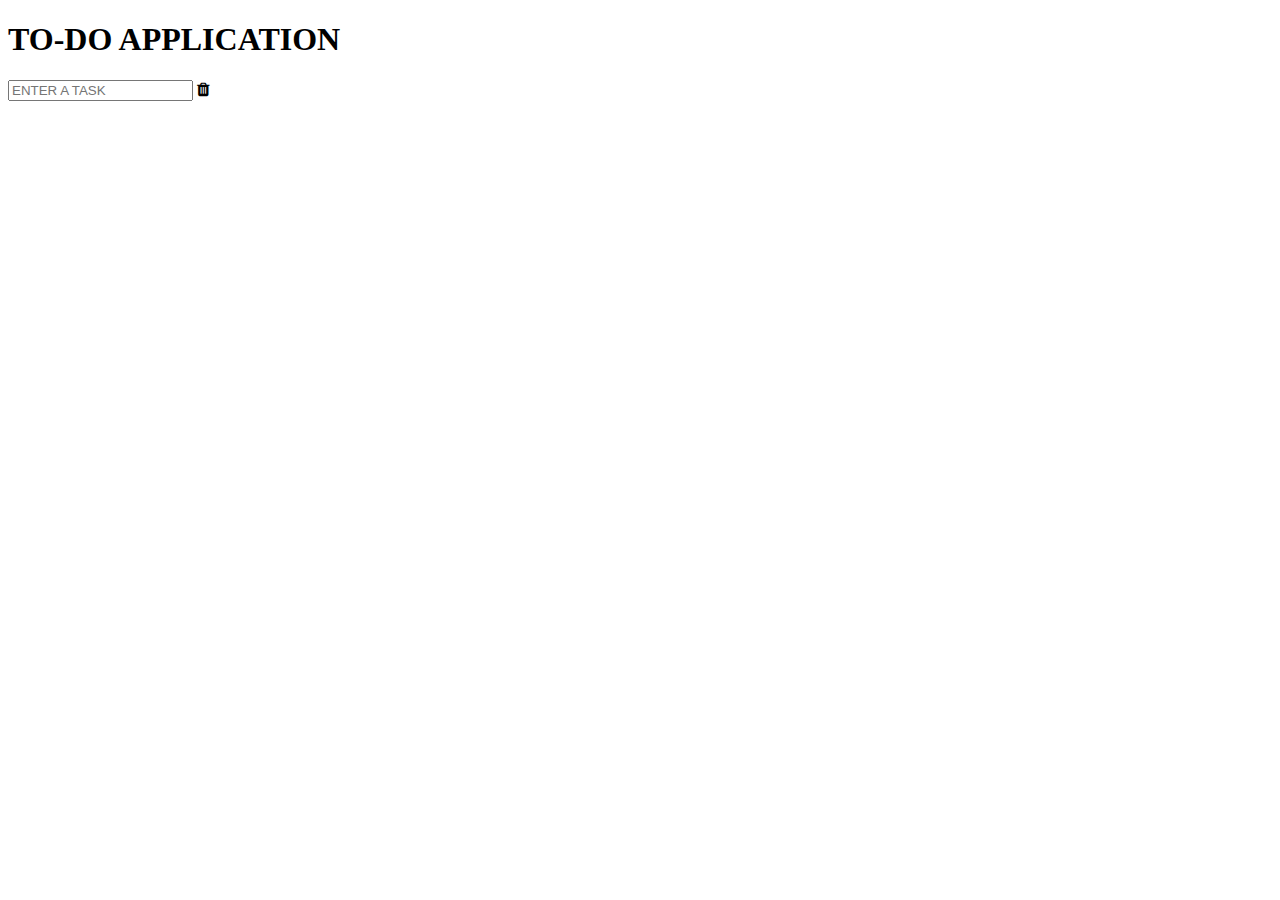
==== module3/todo/index.html @ f0c707d2 "functionality added" ====
<!DOCTYPE html>
<html lang="en">
<head>
    <meta charset="UTF-8">
    <meta http-equiv="X-UA-Compatible" content="IE=edge">
    <meta name="viewport" content="width=device-width, initial-scale=1.0">
    <title>todo</title>
    <link rel="stylesheet" href="https://cdnjs.cloudflare.com/ajax/libs/font-awesome/4.7.0/css/font-awesome.min.css">
    <link rel="stylesheet" type="text/css" href="./style.css">
    
</head>
<body>
    <h1>TO-DO APPLICATION</h1>
    <input type="text" placeholder="ENTER A TASK">
    <i class="fa fa-trash"></i>
    
   <ul>
       
   </ul>
</body>
<script src="./script.js"></script>
</html>
---- module3/todo/style.css ----
/* *{
    background-color: aqua;
} */
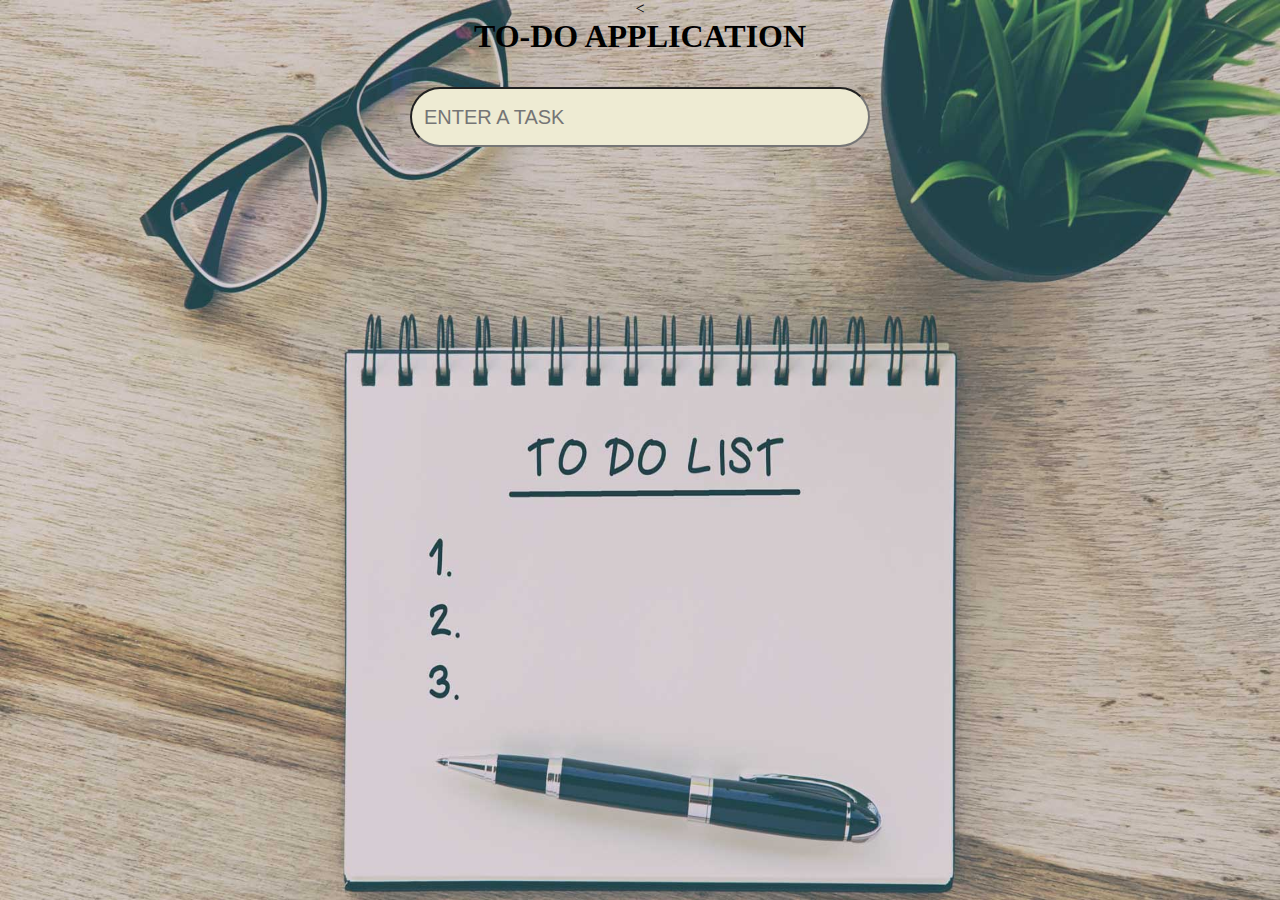
==== commit 879a8c17: "ToDo Done" ====
--- a/module3/todo/index.html
+++ b/module3/todo/index.html
@@ -7,13 +7,25 @@
     <title>todo</title>
     <link rel="stylesheet" href="https://cdnjs.cloudflare.com/ajax/libs/font-awesome/4.7.0/css/font-awesome.min.css">
     <link rel="stylesheet" type="text/css" href="./style.css">
+    <
+        <style>
+body {
+  background-image: url('1489353.jpg');
+  background-repeat: no-repeat;
+  background-attachment: fixed;
+  background-size: 100% 100%;
+  /* opacity: 0.50; */
+}
+
+    </style>
     
 </head>
 <body>
-    <h1>TO-DO APPLICATION</h1>
+    <center><h1>TO-DO APPLICATION</h1> </center>
     <input type="text" placeholder="ENTER A TASK">
-    <i class="fa fa-trash"></i>
+    <!-- <img src="./1489353.jpg"> -->
     
+    <!-- <i class="fa fa-trash"></i> -->
    <ul>
        
    </ul>
--- a/module3/todo/style.css
+++ b/module3/todo/style.css
@@ -1,3 +1,40 @@
-/* *{
-    background-color: aqua;
-} */+*{
+    margin: 0px;
+    padding: 0px;
+}
+body{
+    display: flex;
+    flex-direction: column;
+    justify-content: space-between;
+     align-items: center;
+    background-color: #437C90;
+}
+
+input{
+    height: 2rem;
+    width: 27rem;
+    margin: 2rem;
+    padding: 0.75rem;
+    font-size: 1.25rem;
+    border-radius: 30px;
+    background-color: #EEEBD3;
+    color:#255957;
+}
+li{
+    min-height: 2.5rem;
+    width: 24rem;
+    display:flex;
+    justify-content: space-between;
+    border-radius: 10px;
+    border: 1px solid black;
+    font-size: 1.25rem;
+    padding: 0.5rem;
+    margin: 0.5rem;
+    word-break: break-all;
+    background-color: #255957;
+}
+
+.delete{
+    color: red;
+}
+
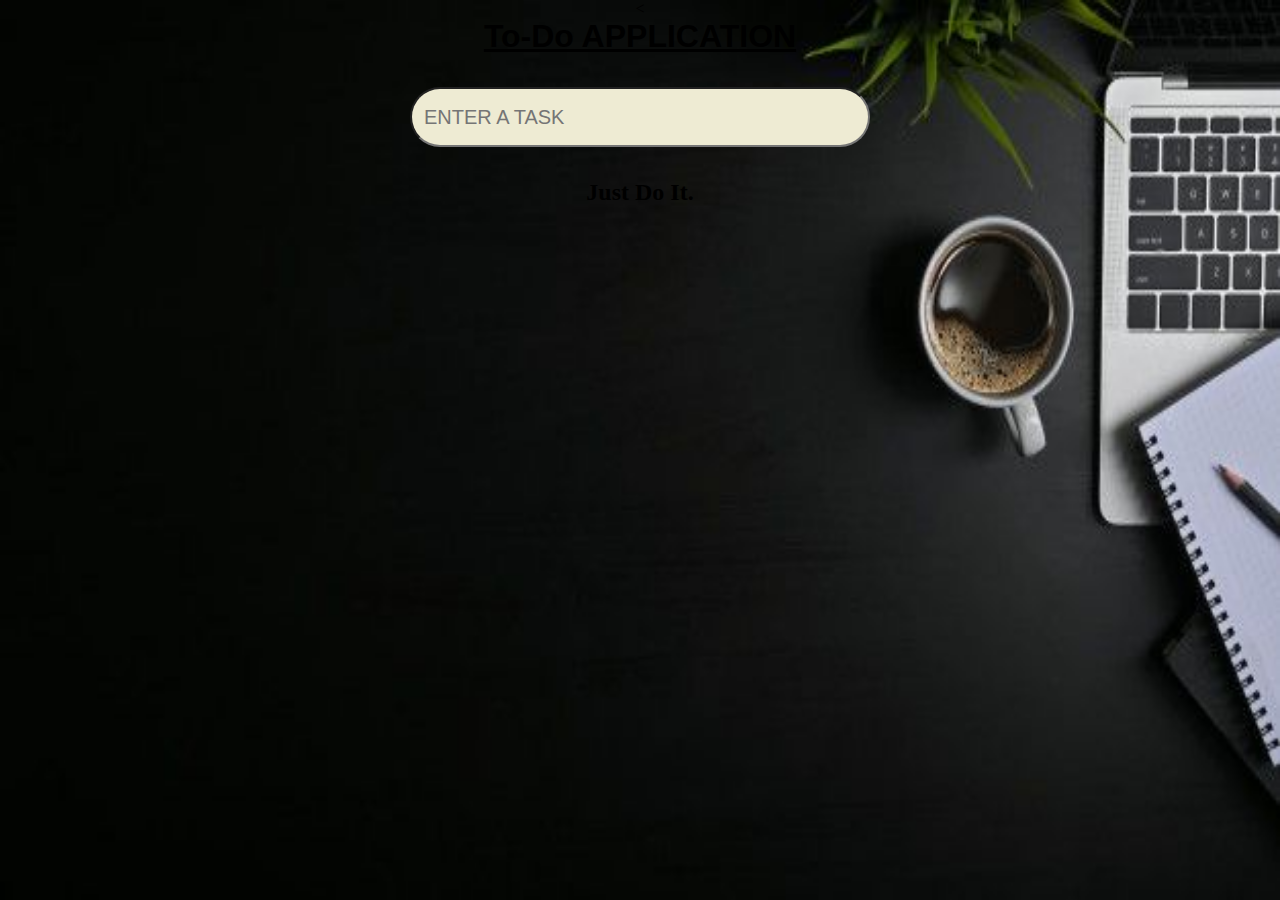
==== commit 41300c60: "jira started && upper working on upper portion" ====
--- a/module3/todo/index.html
+++ b/module3/todo/index.html
@@ -9,11 +9,12 @@
     <link rel="stylesheet" type="text/css" href="./style.css">
     <
         <style>
-body {
-  background-image: url('1489353.jpg');
-  background-repeat: no-repeat;
-  background-attachment: fixed;
-  background-size: 100% 100%;
+      body {
+        
+        background-image: url('image33.jpg');
+        background-repeat: no-repeat;
+        background-attachment: fixed;
+        background-size: 100% 100%;
   /* opacity: 0.50; */
 }
 
@@ -21,8 +22,10 @@
     
 </head>
 <body>
-    <center><h1>TO-DO APPLICATION</h1> </center>
+    <h1>To-Do APPLICATION</h1>
+    
     <input type="text" placeholder="ENTER A TASK">
+    <h2> Just Do It.</h2>
     <!-- <img src="./1489353.jpg"> -->
     
     <!-- <i class="fa fa-trash"></i> -->
--- a/module3/todo/style.css
+++ b/module3/todo/style.css
@@ -18,11 +18,11 @@
     font-size: 1.25rem;
     border-radius: 30px;
     background-color: #EEEBD3;
-    color:#255957;
+    color:black;
 }
 li{
     min-height: 2.5rem;
-    width: 24rem;
+    width: 40rem;
     display:flex;
     justify-content: space-between;
     border-radius: 10px;
@@ -38,3 +38,9 @@
     color: red;
 }
 
+h1{
+    font-family:'Gill Sans', 'Gill Sans MT', Calibri, 'Trebuchet MS', sans-serif;
+    text-align: center;
+    text-decoration: underline;
+}
+
